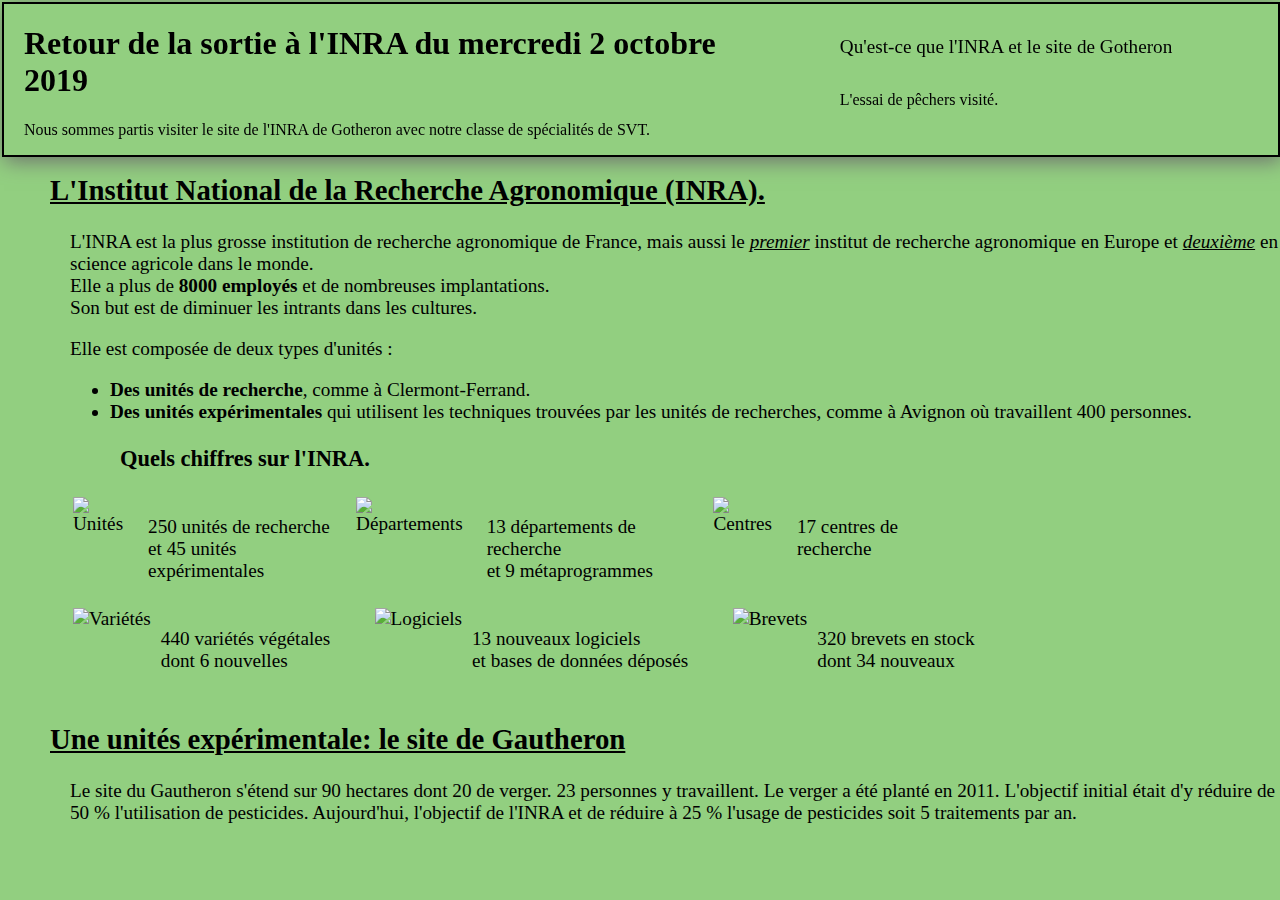
==== index.html @ 2839d158 "Update index.html" ====
<!DOCTYPE html>
<html>
<head>
	<title>Sortie à l'INRA</title>
	<meta charset="utf-8">
	<link rel="stylesheet" type="text/css" href="style.css"/>
</head>
<body>
	<header>
		<div>
			<h1>Retour de la sortie à l'INRA du mercredi 2 octobre 2019</h1>
			<p>Nous sommes partis visiter le site de l'INRA de Gotheron avec notre classe de spécialités de SVT.</p>
		</div>
		<nav>
			<ul>
				<li><a href="index.html">Qu'est-ce que l'INRA et le site de Gotheron</a></li>
				<li>L'essai de pêchers visité.</li>
			</ul>
		</nav>
	</header>
	<section>
		<h2>L'Institut National de la Recherche Agronomique (INRA).</h2>
		<article>
			<p>L'INRA est la plus grosse institution de recherche agronomique de France, mais aussi le <em>premier</em> institut de recherche agronomique en Europe et <em>deuxième</em> en science agricole dans le monde.<br>Elle a plus de <strong>8000 employés</strong> et de nombreuses implantations.<br>Son but est de diminuer les intrants dans les cultures.
			</p>
			<p>Elle est composée de deux types d'unités :</p>
			<ul>
				<li><strong>Des unités de recherche</strong>, comme à Clermont-Ferrand.</li>
				<li><strong>Des unités expérimentales</strong> qui utilisent les techniques trouvées par les unités de recherches, comme à Avignon où travaillent 400 personnes.
				</li>
			</ul>
			<h3>Quels chiffres sur l'INRA.</h3>
			<table>
				<tr>
					<td>
						<img src="Images/unites.png" alt="Unités">
						<p><span class="chiffre">250</span> unités de recherche <br>et <span class="chiffre">45</span> unités expérimentales</p>
					</td>
					<td>
						<img src="Images/departements.png" alt="Départements">
						<p><span class="chiffre">13</span> départements de recherche
						<br>et <span class="chiffre">9</span> métaprogrammes </p>
					</td>
					<td>
						<img src="Images/centres.png" alt="Centres">
						<p><span class="chiffre">17</span> centres de recherche </p>
					</td>
				</tr>
				<tr>
					<td>
						<img src="Images/varietes.png" alt="Variétés">
						<p><span class="chiffre">440</span> variétés végétales 
						<br>dont <span class="chiffre">6</span> nouvelles </p>
					</td>
					<td>
						<img src="Images/logiciels.png" alt="Logiciels">
						<p><span class="chiffre">13</span> nouveaux logiciels  
						<br>et bases de données déposés 
						</p>
					</td>
					<td>
						<img src="Images/brevets.png" alt="Brevets">
						<p><span class="chiffre">320</span> brevets en stock
						<br>dont <span class="chiffre">34</span> nouveaux </p>
					</td>
				</tr>
			</table>
		</article>
		<h2>Une unités expérimentale: le site de Gautheron</h2>
		<article>
			<p>Le site du Gautheron s'étend sur 90 hectares dont 20 de verger. 23 personnes y travaillent. Le verger a été planté en 2011. L'objectif initial était d'y réduire de 50 % l'utilisation de pesticides. Aujourd'hui, l'objectif de l'INRA et de réduire à 25 % l'usage de pesticides soit 5 traitements par an.</p>
		</article>
	</section>
</body>
</html>
---- style.css ----
html {
	background: #92cf80;
	height: 100%;
}

body{
	width: 100%;
	height: 100%;
	margin: auto;
}

header{
	width: 98%;
    margin: 2px 2px 10px 2px;
	border: 2px black solid;
	padding: 0px 10px 0px 10px;
	/*positionnement*/
	position: fixed;
	top: 0px;
	left: 0px;
	box-shadow: 2px 4px 20px #6e706d;
	display: flex;
	flex-direction: row;
	justify-content: space-between;
	background: #92cf80; 
	z-index: 5;
}

header div{
	margin:0px 0px 0px 10px;
}

nav{
	margin:0px 100px 0px 20px;
}

nav ul{
	width: 100%;
	height: 70%;
	margin-bottom: 20px;
	list-style-type: none;
	display:flex;
	flex-direction: column;
	justify-content: space-around;
}

nav ul li a, nav ul li a:visited{
	color: black;
	text-decoration: none;
	font-size: 1.2em;
}

section{
	position: absolute;
	top: 150px;
	margin: 0px 0px 0px 50px;
	font-size: 1.2em;
	z-index: 1;
}

section h2{
	text-decoration: underline;
}

section article{
	margin: 0px 0px 0px 20px;
}

em{
	text-decoration: underline;
}

section h3{
	margin-left: 50px;
}

section table{
	width: 75%;

}

section table tr{
	display: flex;
	flex-direction: row;
	justify-content: space-between;
	margin-bottom: 5px;
}

section table tr td{
	display: flex;
	flex-direction: row;
}

section table tr td img{
	margin-right: 10px;

section table tr td p .chiffre{
	color: #2a968c;
	font-weight: bold;
}
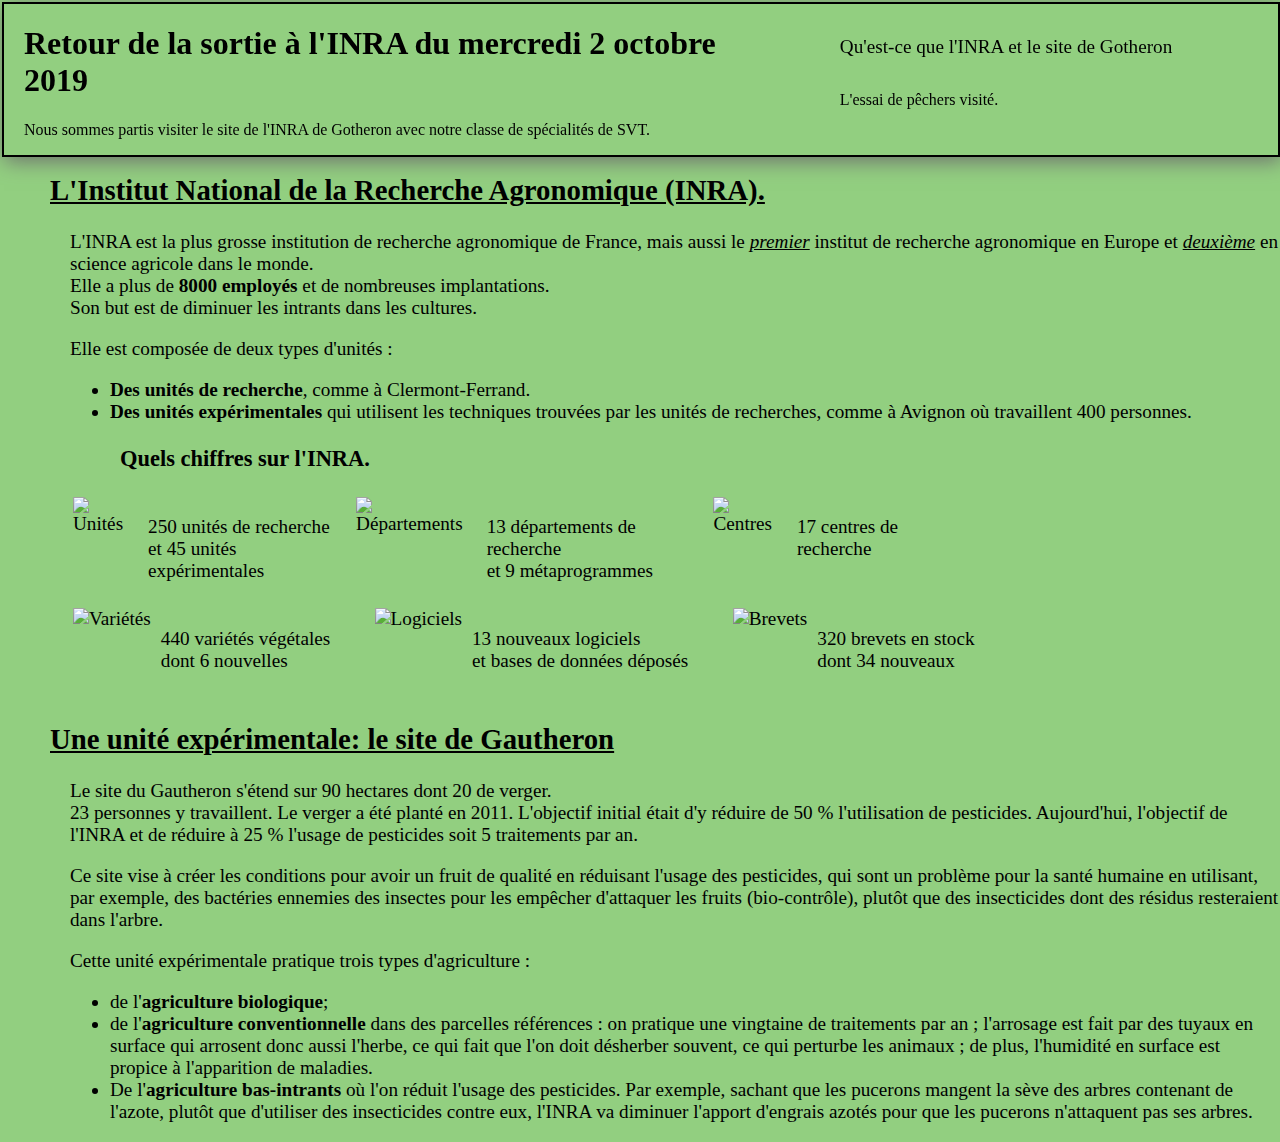
==== commit d8c63044: "Update index.html" ====
--- a/index.html
+++ b/index.html
@@ -66,9 +66,18 @@
 				</tr>
 			</table>
 		</article>
-		<h2>Une unités expérimentale: le site de Gautheron</h2>
+		<h2>Une unité expérimentale: le site de Gautheron</h2>
 		<article>
-			<p>Le site du Gautheron s'étend sur 90 hectares dont 20 de verger. 23 personnes y travaillent. Le verger a été planté en 2011. L'objectif initial était d'y réduire de 50 % l'utilisation de pesticides. Aujourd'hui, l'objectif de l'INRA et de réduire à 25 % l'usage de pesticides soit 5 traitements par an.</p>
+			<p></p>
+			<p>Le site du Gautheron s'étend sur 90 hectares dont 20 de verger.<br>23 personnes y travaillent. Le verger a été planté en 2011. L'objectif initial était d'y réduire de 50 % l'utilisation de pesticides. Aujourd'hui, l'objectif de l'INRA et de réduire à 25 % l'usage de pesticides soit 5 traitements par an.</p>
+			<p>Ce site vise à créer les conditions pour avoir un fruit de qualité en réduisant l'usage des pesticides, qui sont un problème pour la santé humaine en utilisant, par exemple, des bactéries ennemies des insectes pour les empêcher d'attaquer les fruits (bio-contrôle), plutôt que des insecticides dont des résidus resteraient dans l'arbre.</p>
+			<p>Cette unité expérimentale pratique trois types d'agriculture :</p>
+			<ul>
+				<li>de l'<strong>agriculture biologique</strong>;</li>
+				<li>de l'<strong>agriculture conventionnelle</strong> dans des parcelles références : on pratique une vingtaine de traitements par an ; l'arrosage est fait par des tuyaux en surface qui arrosent donc aussi l'herbe, ce qui fait que l'on doit désherber souvent, ce qui perturbe les animaux ; de plus, l'humidité en surface est propice à l'apparition de maladies.</li>
+				<li>De l'<strong>agriculture bas-intrants</strong> où l'on réduit l'usage des pesticides. Par exemple, sachant que les pucerons mangent la sève des arbres contenant de l'azote, plutôt que d'utiliser des insecticides contre eux, l'INRA va diminuer l'apport d'engrais azotés pour que les pucerons n'attaquent pas ses arbres.
+				</li>
+			</ul>
 		</article>
 	</section>
 </body>
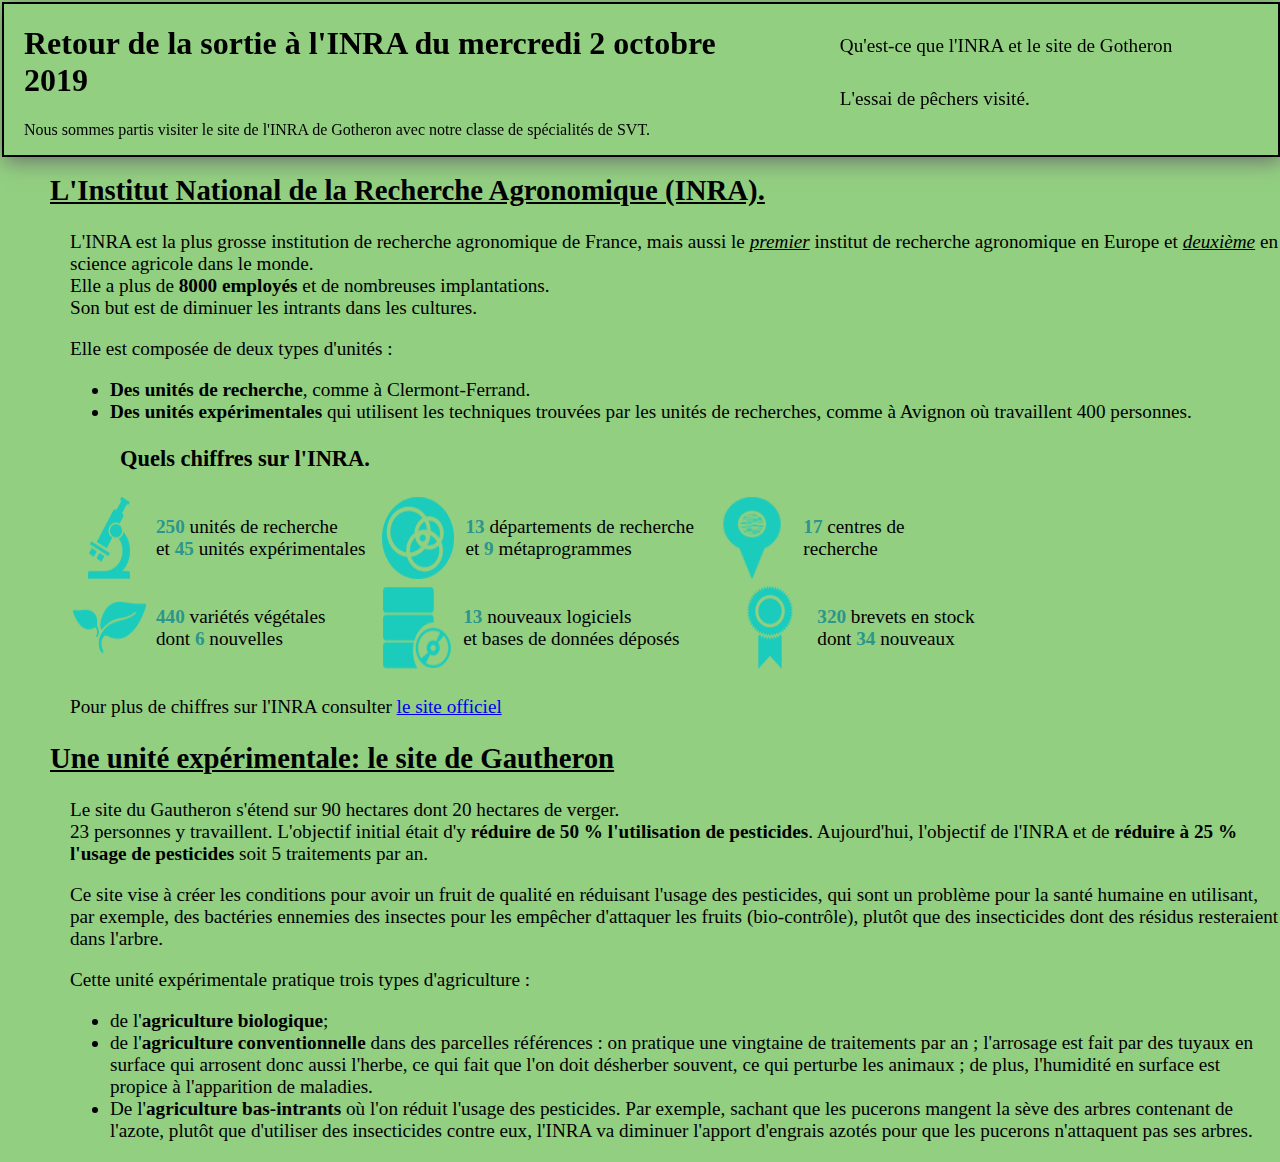
==== commit e2c082cf: "Update index.html" ====
--- a/index.html
+++ b/index.html
@@ -14,7 +14,7 @@
 		<nav>
 			<ul>
 				<li><a href="index.html">Qu'est-ce que l'INRA et le site de Gotheron</a></li>
-				<li>L'essai de pêchers visité.</li>
+				<li><a href="essaie.html">L'essai de pêchers visité.</a></li>
 			</ul>
 		</nav>
 	</header>
@@ -33,43 +33,44 @@
 			<table>
 				<tr>
 					<td>
-						<img src="Images/unites.png" alt="Unités">
+						<img src="unites.png" alt="Unités">
 						<p><span class="chiffre">250</span> unités de recherche <br>et <span class="chiffre">45</span> unités expérimentales</p>
 					</td>
 					<td>
-						<img src="Images/departements.png" alt="Départements">
+						<img src="departements.png" alt="Départements">
 						<p><span class="chiffre">13</span> départements de recherche
 						<br>et <span class="chiffre">9</span> métaprogrammes </p>
 					</td>
 					<td>
-						<img src="Images/centres.png" alt="Centres">
+						<img src="centres.png" alt="Centres">
 						<p><span class="chiffre">17</span> centres de recherche </p>
 					</td>
 				</tr>
 				<tr>
 					<td>
-						<img src="Images/varietes.png" alt="Variétés">
+						<img src="varietes.png" alt="Variétés">
 						<p><span class="chiffre">440</span> variétés végétales 
 						<br>dont <span class="chiffre">6</span> nouvelles </p>
 					</td>
 					<td>
-						<img src="Images/logiciels.png" alt="Logiciels">
+						<img src="logiciels.png" alt="Logiciels">
 						<p><span class="chiffre">13</span> nouveaux logiciels  
 						<br>et bases de données déposés 
 						</p>
 					</td>
 					<td>
-						<img src="Images/brevets.png" alt="Brevets">
+						<img src="brevets.png" alt="Brevets">
 						<p><span class="chiffre">320</span> brevets en stock
 						<br>dont <span class="chiffre">34</span> nouveaux </p>
 					</td>
 				</tr>
 			</table>
+			<p class="center">Pour plus de chiffres sur l'INRA consulter <a href="http://institut.inra.fr/Reperes/Chiffres" title="Plus de chiffres sur l'INRA" target="_blank">le site officiel</a></p>
 		</article>
 		<h2>Une unité expérimentale: le site de Gautheron</h2>
 		<article>
 			<p></p>
-			<p>Le site du Gautheron s'étend sur 90 hectares dont 20 de verger.<br>23 personnes y travaillent. Le verger a été planté en 2011. L'objectif initial était d'y réduire de 50 % l'utilisation de pesticides. Aujourd'hui, l'objectif de l'INRA et de réduire à 25 % l'usage de pesticides soit 5 traitements par an.</p>
+			<p>Le site du Gautheron s'étend sur 90 hectares dont 20 hectares de verger.<br>23 personnes y travaillent. L'objectif initial était d'y <strong>réduire de 50 % l'utilisation de pesticides</strong>. Aujourd'hui, l'objectif de l'INRA et de <strong>réduire à 25 % l'usage de pesticides</strong> soit 5 traitements par an.</p>
 			<p>Ce site vise à créer les conditions pour avoir un fruit de qualité en réduisant l'usage des pesticides, qui sont un problème pour la santé humaine en utilisant, par exemple, des bactéries ennemies des insectes pour les empêcher d'attaquer les fruits (bio-contrôle), plutôt que des insecticides dont des résidus resteraient dans l'arbre.</p>
 			<p>Cette unité expérimentale pratique trois types d'agriculture :</p>
 			<ul>
--- a/style.css
+++ b/style.css
@@ -50,6 +50,10 @@
 	font-size: 1.2em;
 }
 
+nav ul li a:hover{
+	color: #777;
+}
+
 section{
 	position: absolute;
 	top: 150px;
@@ -68,6 +72,10 @@
 
 em{
 	text-decoration: underline;
+}
+
+strong{
+	font-weight: bold;
 }
 
 section h3{
@@ -93,6 +101,7 @@
 
 section table tr td img{
 	margin-right: 10px;
+}
 
 section table tr td p .chiffre{
 	color: #2a968c;
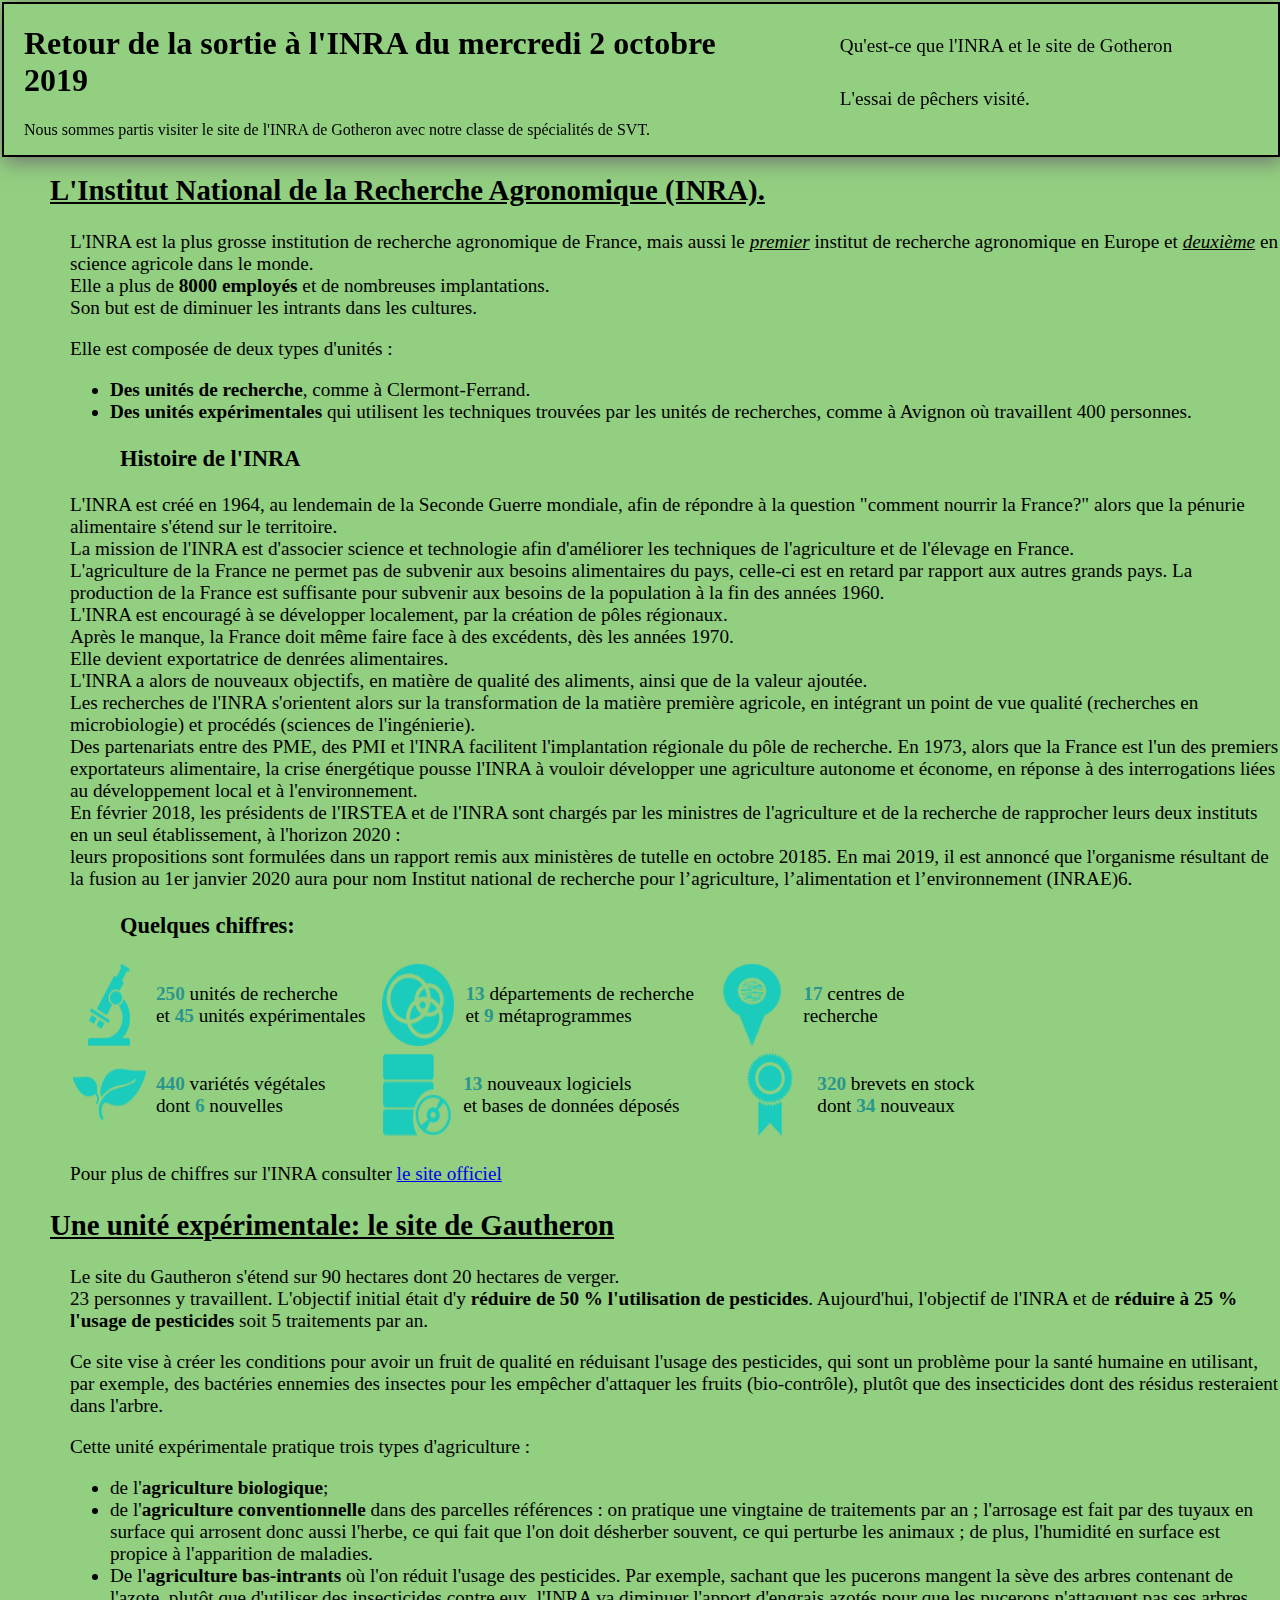
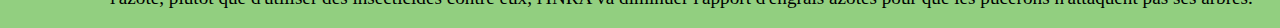
==== commit aa6d22f2: "Update index.html" ====
--- a/index.html
+++ b/index.html
@@ -29,7 +29,24 @@
 				<li><strong>Des unités expérimentales</strong> qui utilisent les techniques trouvées par les unités de recherches, comme à Avignon où travaillent 400 personnes.
 				</li>
 			</ul>
-			<h3>Quels chiffres sur l'INRA.</h3>
+			<h3>Histoire de l'INRA</h3>
+			<p>L'INRA est créé en 1964, au lendemain de la Seconde Guerre mondiale, afin de répondre à la question "comment nourrir la France?" alors que la pénurie alimentaire s'étend sur le territoire.<br>
+			La mission de l'INRA est d'associer science et technologie afin d'améliorer les techniques de l'agriculture et de l'élevage en France.<br>
+			L'agriculture de la France ne permet pas de subvenir aux besoins alimentaires du pays, celle-ci est en retard par rapport aux autres grands pays.
+
+			La production de la France est suffisante pour subvenir aux besoins de la population à la fin des années 1960.<br>
+			L'INRA est encouragé à se développer localement, par la création de pôles régionaux.<br>
+			Après le manque, la France doit même faire face à des excédents, dès les années 1970.<br>
+			Elle devient exportatrice de denrées alimentaires.<br>
+			L'INRA a alors de nouveaux objectifs, en matière de qualité des aliments, ainsi que de la valeur ajoutée.<br>
+			Les recherches de l'INRA s'orientent alors sur la transformation de la matière première agricole, en intégrant un point de vue qualité (recherches en microbiologie) et procédés (sciences de l'ingénierie).<br>
+			Des partenariats entre des PME, des PMI et l'INRA facilitent l'implantation régionale du pôle de recherche.
+
+			En 1973, alors que la France est l'un des premiers exportateurs alimentaire, la crise énergétique pousse l'INRA à vouloir développer une agriculture autonome et économe, en réponse à des interrogations liées au développement local et à l'environnement.<br>
+			En février 2018, les présidents de l'IRSTEA et de l'INRA sont chargés par les ministres de l'agriculture et de la recherche de rapprocher leurs deux instituts en un seul établissement, à l'horizon 2020 :<br>
+			leurs propositions sont formulées dans un rapport remis aux ministères de tutelle en octobre 20185. En mai 2019, il est annoncé que l'organisme résultant de la fusion au 1er janvier 2020 aura pour nom Institut national de recherche pour l’agriculture, l’alimentation et l’environnement (INRAE)6. </p>
+			
+			<h3>Quelques chiffres:</h3>
 			<table>
 				<tr>
 					<td>
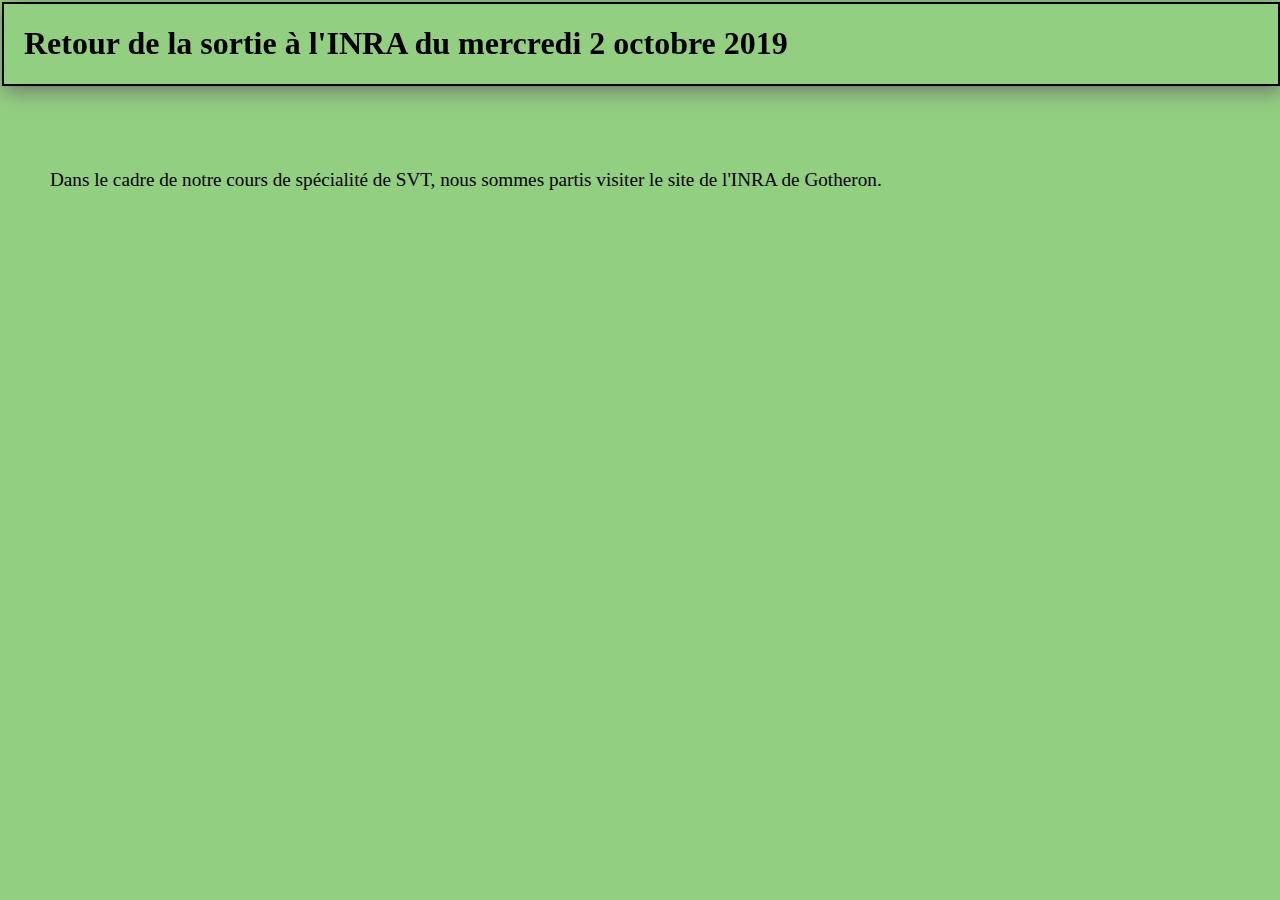
==== commit 44609be4: "Update index.html" ====
--- a/index.html
+++ b/index.html
@@ -9,94 +9,15 @@
 	<header>
 		<div>
 			<h1>Retour de la sortie à l'INRA du mercredi 2 octobre 2019</h1>
-			<p>Nous sommes partis visiter le site de l'INRA de Gotheron avec notre classe de spécialités de SVT.</p>
 		</div>
 		<nav>
 			<ul>
-				<li><a href="index.html">Qu'est-ce que l'INRA et le site de Gotheron</a></li>
-				<li><a href="essaie.html">L'essai de pêchers visité.</a></li>
 			</ul>
 		</nav>
 	</header>
 	<section>
-		<h2>L'Institut National de la Recherche Agronomique (INRA).</h2>
-		<article>
-			<p>L'INRA est la plus grosse institution de recherche agronomique de France, mais aussi le <em>premier</em> institut de recherche agronomique en Europe et <em>deuxième</em> en science agricole dans le monde.<br>Elle a plus de <strong>8000 employés</strong> et de nombreuses implantations.<br>Son but est de diminuer les intrants dans les cultures.
-			</p>
-			<p>Elle est composée de deux types d'unités :</p>
-			<ul>
-				<li><strong>Des unités de recherche</strong>, comme à Clermont-Ferrand.</li>
-				<li><strong>Des unités expérimentales</strong> qui utilisent les techniques trouvées par les unités de recherches, comme à Avignon où travaillent 400 personnes.
-				</li>
-			</ul>
-			<h3>Histoire de l'INRA</h3>
-			<p>L'INRA est créé en 1964, au lendemain de la Seconde Guerre mondiale, afin de répondre à la question "comment nourrir la France?" alors que la pénurie alimentaire s'étend sur le territoire.<br>
-			La mission de l'INRA est d'associer science et technologie afin d'améliorer les techniques de l'agriculture et de l'élevage en France.<br>
-			L'agriculture de la France ne permet pas de subvenir aux besoins alimentaires du pays, celle-ci est en retard par rapport aux autres grands pays.
-
-			La production de la France est suffisante pour subvenir aux besoins de la population à la fin des années 1960.<br>
-			L'INRA est encouragé à se développer localement, par la création de pôles régionaux.<br>
-			Après le manque, la France doit même faire face à des excédents, dès les années 1970.<br>
-			Elle devient exportatrice de denrées alimentaires.<br>
-			L'INRA a alors de nouveaux objectifs, en matière de qualité des aliments, ainsi que de la valeur ajoutée.<br>
-			Les recherches de l'INRA s'orientent alors sur la transformation de la matière première agricole, en intégrant un point de vue qualité (recherches en microbiologie) et procédés (sciences de l'ingénierie).<br>
-			Des partenariats entre des PME, des PMI et l'INRA facilitent l'implantation régionale du pôle de recherche.
-
-			En 1973, alors que la France est l'un des premiers exportateurs alimentaire, la crise énergétique pousse l'INRA à vouloir développer une agriculture autonome et économe, en réponse à des interrogations liées au développement local et à l'environnement.<br>
-			En février 2018, les présidents de l'IRSTEA et de l'INRA sont chargés par les ministres de l'agriculture et de la recherche de rapprocher leurs deux instituts en un seul établissement, à l'horizon 2020 :<br>
-			leurs propositions sont formulées dans un rapport remis aux ministères de tutelle en octobre 20185. En mai 2019, il est annoncé que l'organisme résultant de la fusion au 1er janvier 2020 aura pour nom Institut national de recherche pour l’agriculture, l’alimentation et l’environnement (INRAE)6. </p>
-			
-			<h3>Quelques chiffres:</h3>
-			<table>
-				<tr>
-					<td>
-						<img src="unites.png" alt="Unités">
-						<p><span class="chiffre">250</span> unités de recherche <br>et <span class="chiffre">45</span> unités expérimentales</p>
-					</td>
-					<td>
-						<img src="departements.png" alt="Départements">
-						<p><span class="chiffre">13</span> départements de recherche
-						<br>et <span class="chiffre">9</span> métaprogrammes </p>
-					</td>
-					<td>
-						<img src="centres.png" alt="Centres">
-						<p><span class="chiffre">17</span> centres de recherche </p>
-					</td>
-				</tr>
-				<tr>
-					<td>
-						<img src="varietes.png" alt="Variétés">
-						<p><span class="chiffre">440</span> variétés végétales 
-						<br>dont <span class="chiffre">6</span> nouvelles </p>
-					</td>
-					<td>
-						<img src="logiciels.png" alt="Logiciels">
-						<p><span class="chiffre">13</span> nouveaux logiciels  
-						<br>et bases de données déposés 
-						</p>
-					</td>
-					<td>
-						<img src="brevets.png" alt="Brevets">
-						<p><span class="chiffre">320</span> brevets en stock
-						<br>dont <span class="chiffre">34</span> nouveaux </p>
-					</td>
-				</tr>
-			</table>
-			<p class="center">Pour plus de chiffres sur l'INRA consulter <a href="http://institut.inra.fr/Reperes/Chiffres" title="Plus de chiffres sur l'INRA" target="_blank">le site officiel</a></p>
-		</article>
-		<h2>Une unité expérimentale: le site de Gautheron</h2>
-		<article>
-			<p></p>
-			<p>Le site du Gautheron s'étend sur 90 hectares dont 20 hectares de verger.<br>23 personnes y travaillent. L'objectif initial était d'y <strong>réduire de 50 % l'utilisation de pesticides</strong>. Aujourd'hui, l'objectif de l'INRA et de <strong>réduire à 25 % l'usage de pesticides</strong> soit 5 traitements par an.</p>
-			<p>Ce site vise à créer les conditions pour avoir un fruit de qualité en réduisant l'usage des pesticides, qui sont un problème pour la santé humaine en utilisant, par exemple, des bactéries ennemies des insectes pour les empêcher d'attaquer les fruits (bio-contrôle), plutôt que des insecticides dont des résidus resteraient dans l'arbre.</p>
-			<p>Cette unité expérimentale pratique trois types d'agriculture :</p>
-			<ul>
-				<li>de l'<strong>agriculture biologique</strong>;</li>
-				<li>de l'<strong>agriculture conventionnelle</strong> dans des parcelles références : on pratique une vingtaine de traitements par an ; l'arrosage est fait par des tuyaux en surface qui arrosent donc aussi l'herbe, ce qui fait que l'on doit désherber souvent, ce qui perturbe les animaux ; de plus, l'humidité en surface est propice à l'apparition de maladies.</li>
-				<li>De l'<strong>agriculture bas-intrants</strong> où l'on réduit l'usage des pesticides. Par exemple, sachant que les pucerons mangent la sève des arbres contenant de l'azote, plutôt que d'utiliser des insecticides contre eux, l'INRA va diminuer l'apport d'engrais azotés pour que les pucerons n'attaquent pas ses arbres.
-				</li>
-			</ul>
-		</article>
+		<p>Dans le cadre de notre cours de spécialité de SVT, nous sommes partis visiter le site de l'INRA de Gotheron.</p>
 	</section>
+	<script src="app.js"></script>
 </body>
 </html>
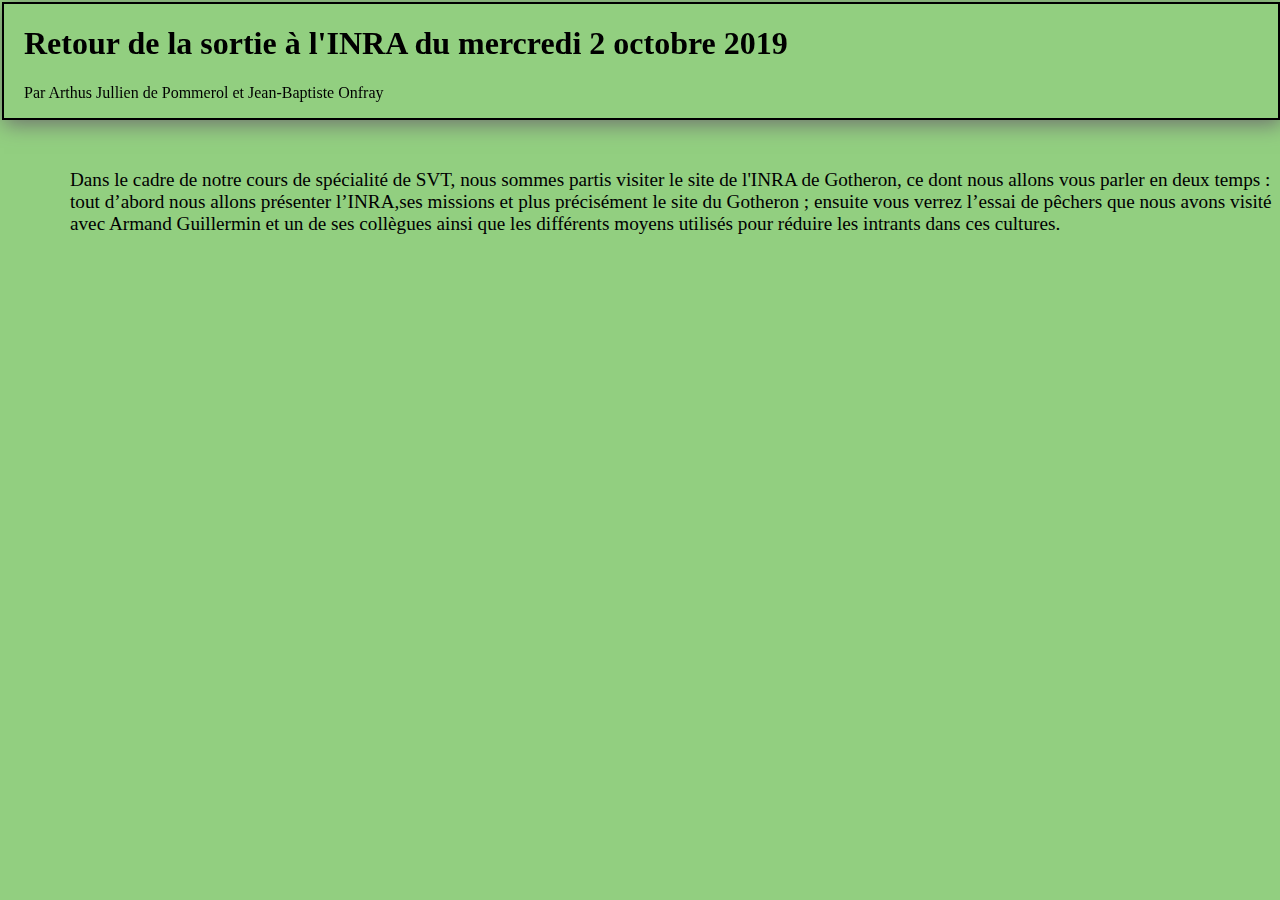
==== commit d9b38788: "Update index.html" ====
--- a/index.html
+++ b/index.html
@@ -9,6 +9,7 @@
 	<header>
 		<div>
 			<h1>Retour de la sortie à l'INRA du mercredi 2 octobre 2019</h1>
+			<p>Par Arthus Jullien de Pommerol et Jean-Baptiste Onfray</p>
 		</div>
 		<nav>
 			<ul>
@@ -16,7 +17,9 @@
 		</nav>
 	</header>
 	<section>
-		<p>Dans le cadre de notre cours de spécialité de SVT, nous sommes partis visiter le site de l'INRA de Gotheron.</p>
+		<article>
+			<p>Dans le cadre de notre cours de spécialité de SVT, nous sommes partis visiter le site de l'INRA de Gotheron, ce dont nous allons vous parler en deux temps : tout d’abord nous allons présenter l’INRA,ses missions et plus précisément le site du Gotheron ; ensuite vous verrez l’essai de pêchers que nous avons visité avec Armand Guillermin et un de ses collègues ainsi que les différents moyens utilisés pour réduire les intrants dans ces cultures.</p>
+		</article>
 	</section>
 	<script src="app.js"></script>
 </body>
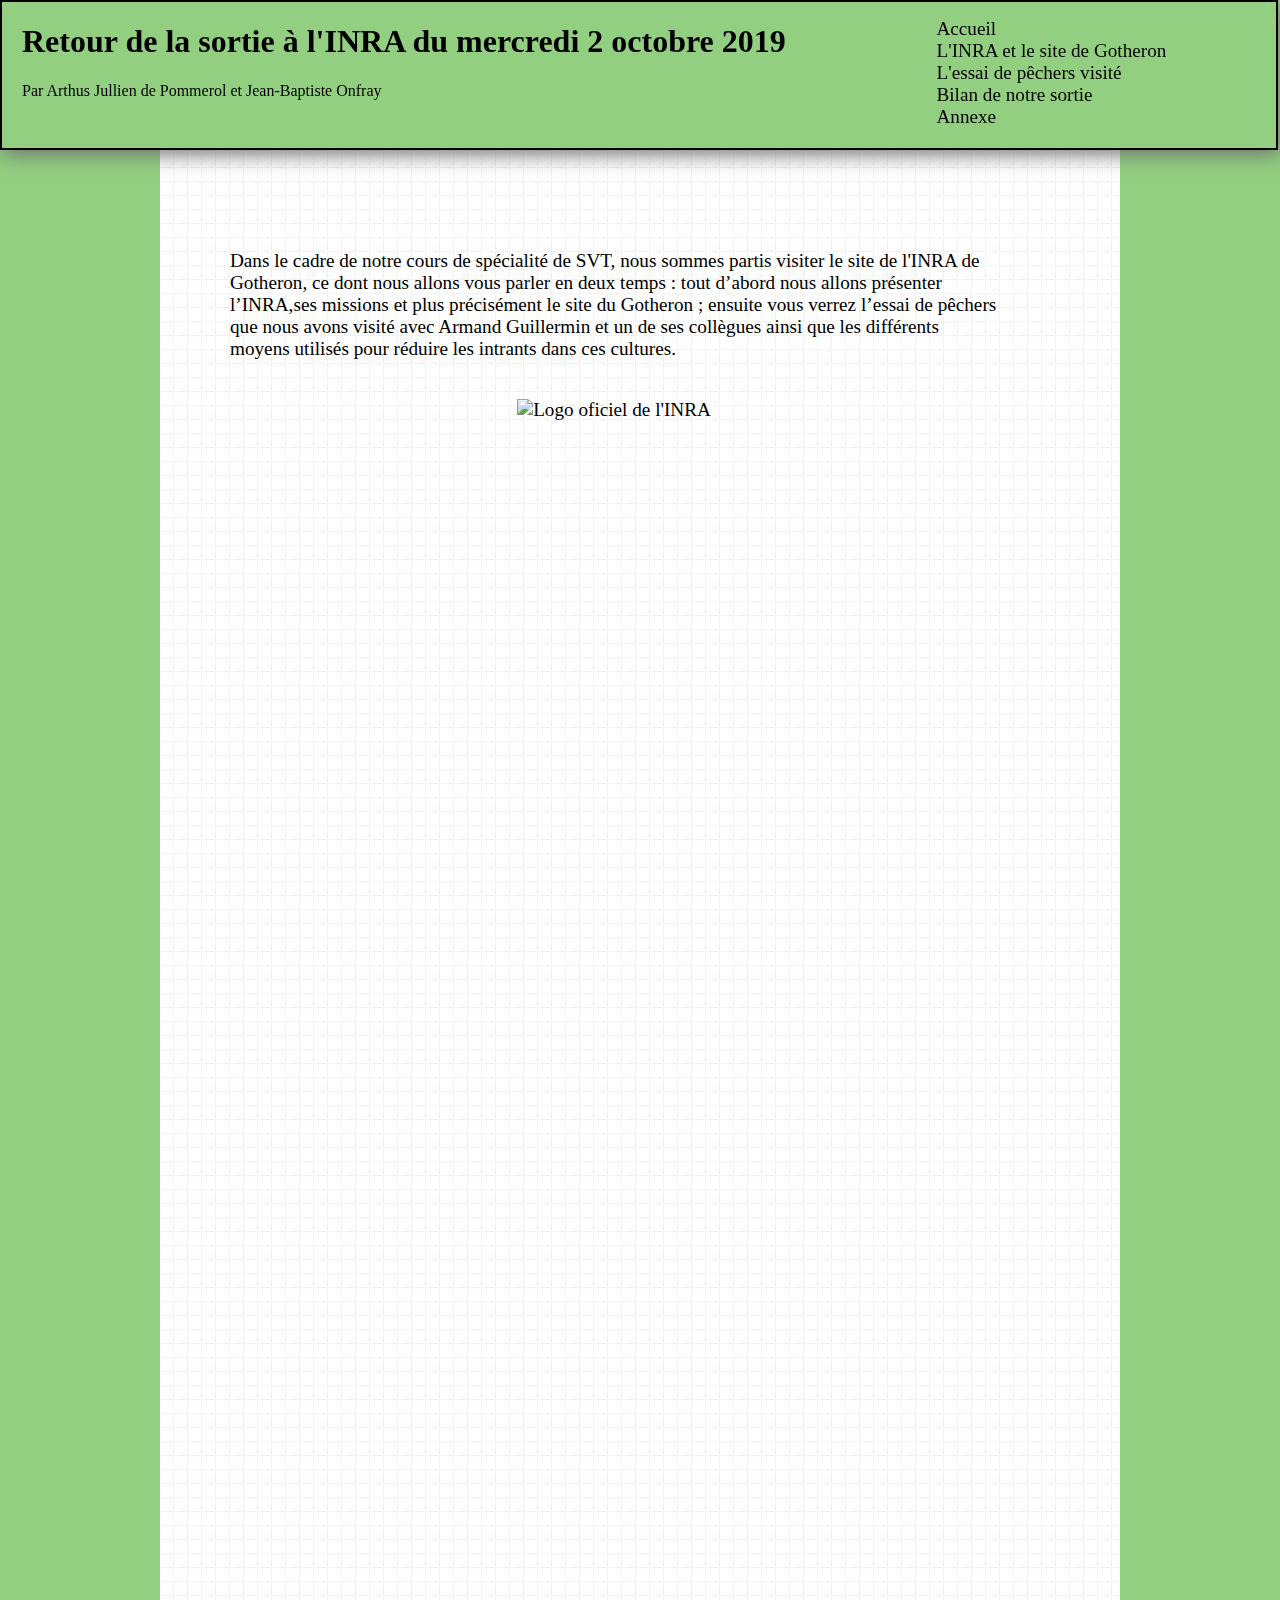
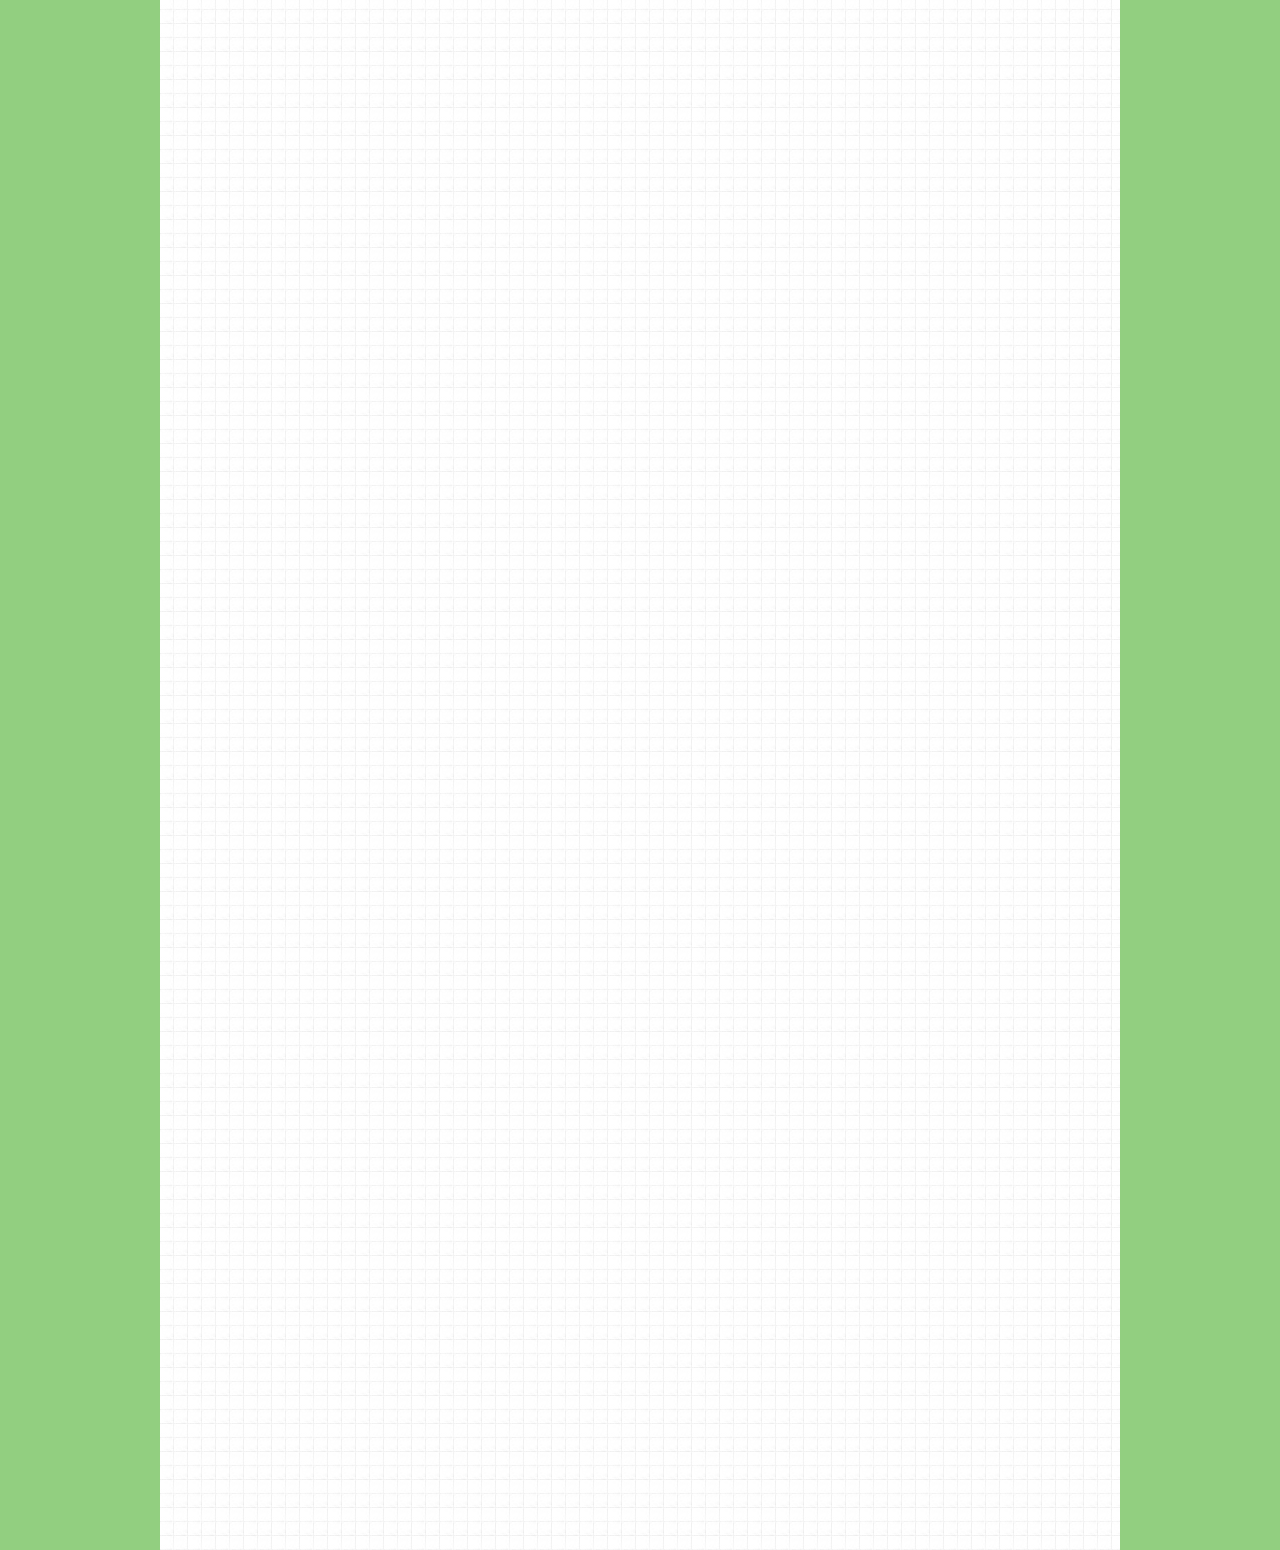
==== commit c10a305f: "Litle modif" ====
--- a/index.html
+++ b/index.html
@@ -17,10 +17,13 @@
 		</nav>
 	</header>
 	<section>
-		<article>
+		<article id="intro">
 			<p>Dans le cadre de notre cours de spécialité de SVT, nous sommes partis visiter le site de l'INRA de Gotheron, ce dont nous allons vous parler en deux temps : tout d’abord nous allons présenter l’INRA,ses missions et plus précisément le site du Gotheron ; ensuite vous verrez l’essai de pêchers que nous avons visité avec Armand Guillermin et un de ses collègues ainsi que les différents moyens utilisés pour réduire les intrants dans ces cultures.</p>
+			<center>
+				<img src="Images/logo_INRA.png" alt="Logo oficiel de l'INRA" title="Logo oficiel de l'INRA" style="margin-top: 20px;">
+			</center>
 		</article>
 	</section>
 	<script src="app.js"></script>
 </body>
-</html>
+</html>--- a/style.css
+++ b/style.css
@@ -4,14 +4,16 @@
 }
 
 body{
-	width: 100%;
-	height: 100%;
+	width: 75%;
+	height: 350%;
 	margin: auto;
+	background-image: url("fond.jpg");
+	background-repeat: repeat;
 }
 
 header{
 	width: 98%;
-    margin: 2px 2px 10px 2px;
+    margin: 0px 0px 50px 0px;
 	border: 2px black solid;
 	padding: 0px 10px 0px 10px;
 	/*positionnement*/
@@ -22,6 +24,7 @@
 	display: flex;
 	flex-direction: row;
 	justify-content: space-between;
+	vertical-align: center;
 	background: #92cf80; 
 	z-index: 5;
 }
@@ -48,10 +51,12 @@
 	color: black;
 	text-decoration: none;
 	font-size: 1.2em;
+	transition: font-size .8s;
 }
 
 nav ul li a:hover{
 	color: #777;
+	font-size: 1.3em;
 }
 
 section{
@@ -60,14 +65,17 @@
 	margin: 0px 0px 0px 50px;
 	font-size: 1.2em;
 	z-index: 1;
+	width: 75%;
 }
 
 section h2{
 	text-decoration: underline;
+	margin: 30px 0px 20px 0px;
 }
 
 section article{
-	margin: 0px 0px 0px 20px;
+	margin: 0px 0px 30px 20px;
+	width: 90%;
 }
 
 em{
@@ -80,11 +88,6 @@
 
 section h3{
 	margin-left: 50px;
-}
-
-section table{
-	width: 75%;
-
 }
 
 section table tr{
@@ -107,3 +110,74 @@
 	color: #2a968c;
 	font-weight: bold;
 }
+
+a, a:visited{
+	color: black;
+}
+
+.center{
+	margin-left: 30px;
+}
+
+.align{
+	display: flex;
+	flex-direction: row;
+	vertical-align: center;
+	margin-bottom: 10px;
+}
+
+.align p{
+	margin-top: 50px;
+}
+
+figure #last{
+	width:100%;
+}
+
+#last figcaption{
+	text-align: center;
+}
+
+figcaption{
+	margin-left: 5%;
+	font-size: 0.9em;
+	font-style: oblique;
+}
+
+figure{
+	margin: 0;
+}
+
+#slider img{
+	float: left;
+	position: relative;
+	animation-name: slide;
+	animation-delay: 1s;
+	animation-duration: 20s;
+	animation-iteration-count: infinite;
+}
+
+#slider ul{
+	display: flex;
+	width: 322px;
+	height: 242px;
+	margin: 0;
+	padding: 0;
+	list-style-type: none;
+	overflow: hidden;
+	margin-left: 50px;
+}
+
+@keyframes slide{
+	0%{left:0px;}
+	25%{left: -322px;}
+	50%{left: -644px;}
+	75%{left: -966px;}
+	100%{left: 0px;}
+}
+
+
+#intro{
+	margin-top: 100px;
+	width: 80%;
+}
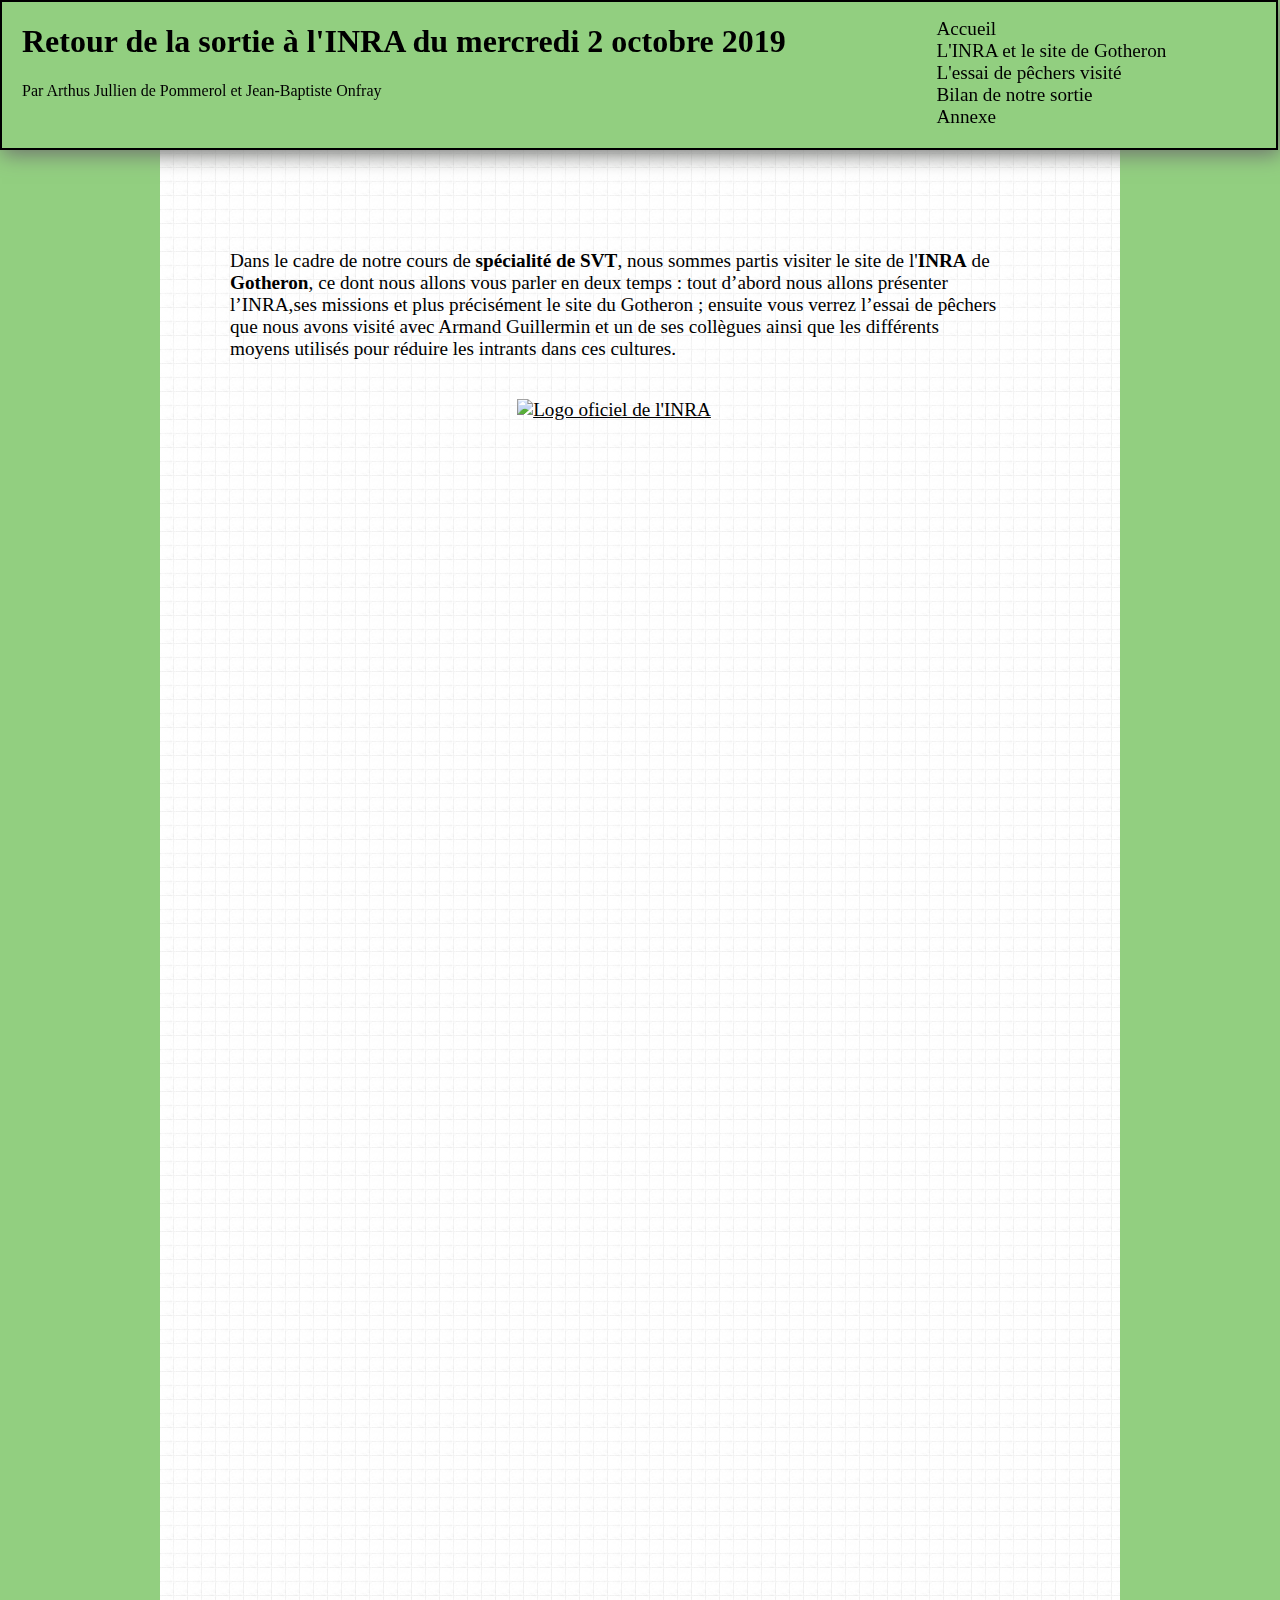
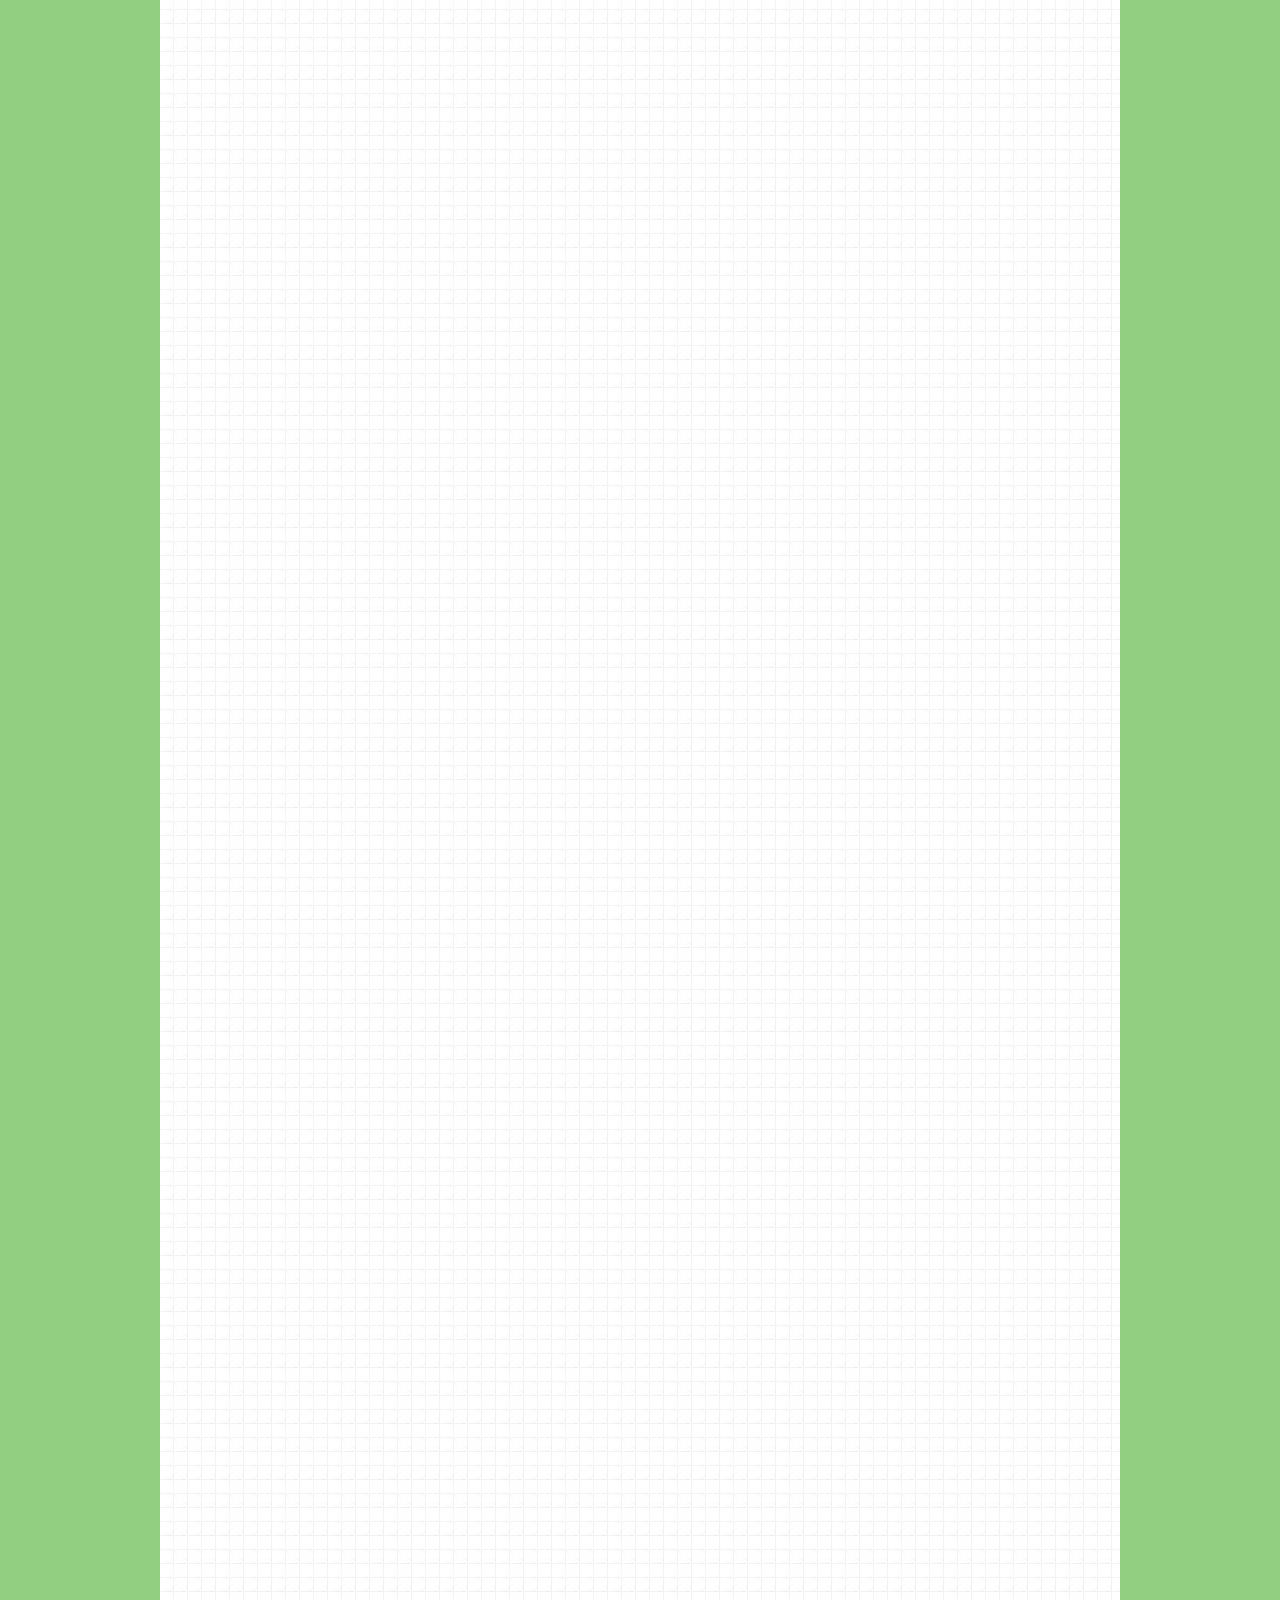
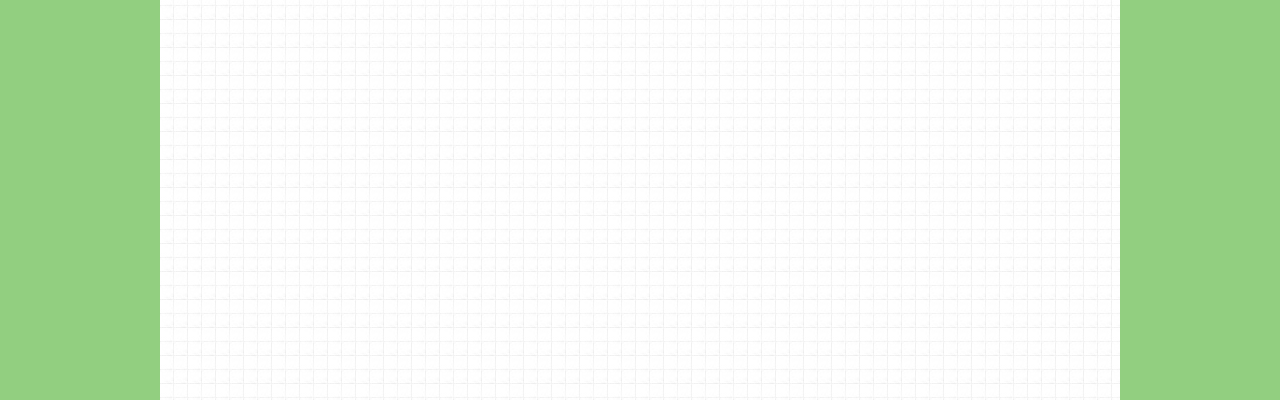
==== commit 36045f08: "Update index.html" ====
--- a/index.html
+++ b/index.html
@@ -18,12 +18,12 @@
 	</header>
 	<section>
 		<article id="intro">
-			<p>Dans le cadre de notre cours de spécialité de SVT, nous sommes partis visiter le site de l'INRA de Gotheron, ce dont nous allons vous parler en deux temps : tout d’abord nous allons présenter l’INRA,ses missions et plus précisément le site du Gotheron ; ensuite vous verrez l’essai de pêchers que nous avons visité avec Armand Guillermin et un de ses collègues ainsi que les différents moyens utilisés pour réduire les intrants dans ces cultures.</p>
+			<p>Dans le cadre de notre cours de <strong> spécialité de SVT</strong>, nous sommes partis visiter le site de l'<strong>INRA</strong> de <strong>Gotheron</strong>, ce dont nous allons vous parler en deux temps : tout d’abord nous allons présenter l’INRA,ses missions et plus précisément le site du Gotheron ; ensuite vous verrez l’essai de pêchers que nous avons visité avec Armand Guillermin et un de ses collègues ainsi que les différents moyens utilisés pour réduire les intrants dans ces cultures.</p>
 			<center>
-				<img src="Images/logo_INRA.png" alt="Logo oficiel de l'INRA" title="Logo oficiel de l'INRA" style="margin-top: 20px;">
+				<a href="http://www.inra.fr/" label="site oficiel de l'INRA"><img src="Images/logo_INRA.png" alt="Logo oficiel de l'INRA" title="Logo oficiel de l'INRA" style="margin-top: 20px;"></a>
 			</center>
 		</article>
 	</section>
 	<script src="app.js"></script>
 </body>
-</html>+</html>
--- a/style.css
+++ b/style.css
@@ -5,7 +5,7 @@
 
 body{
 	width: 75%;
-	height: 350%;
+	height: 400%;
 	margin: auto;
 	background-image: url("fond.jpg");
 	background-repeat: repeat;
